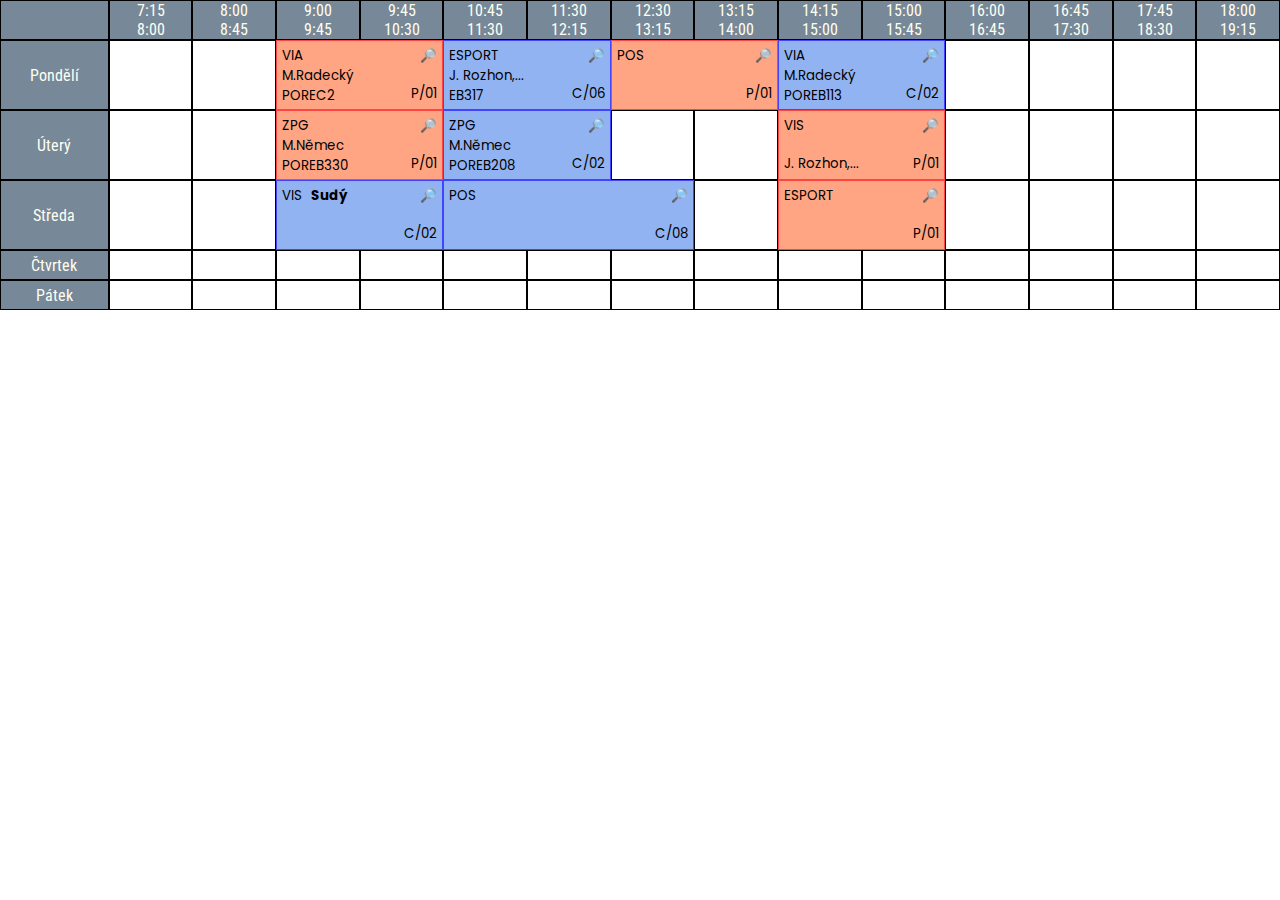
==== schedule.html @ f5a0facb "CV2" ====
<!DOCTYPE html>
<html>
    <head>
        <meta charset="utf-8">
        <link href="schedule.css" rel="stylesheet">
        <link href="https://fonts.googleapis.com/css2?family=Poppins:wght@300&display=swap" rel="stylesheet">
        <link href="https://fonts.googleapis.com/css2?family=Roboto+Condensed&display=swap" rel="stylesheet">
    </head>
    <body>
        <div class="grid-container">
            <div class="grid-item schedule-header"></div>
            <div class="grid-item schedule-header"><p>7:15<br>8:00</p></div>
            <div class="grid-item schedule-header"><p>8:00<br>8:45</div>
            <div class="grid-item schedule-header"><p>9:00<br>9:45</div>
            <div class="grid-item schedule-header"><p>9:45<br>10:30</div>
            <div class="grid-item schedule-header"><p>10:45<br>11:30</div>
            <div class="grid-item schedule-header"><p>11:30<br>12:15</div>
            <div class="grid-item schedule-header"><p>12:30<br>13:15</div>
            <div class="grid-item schedule-header"><p>13:15<br>14:00</div>
            <div class="grid-item schedule-header"><p>14:15<br>15:00</div>
            <div class="grid-item schedule-header"><p>15:00<br>15:45</div>
            <div class="grid-item schedule-header"><p>16:00<br>16:45</div>
            <div class="grid-item schedule-header"><p>16:45<br>17:30</div>
            <div class="grid-item schedule-header"><p>17:45<br>18:30</div>
            <div class="grid-item schedule-header"><p>18:00<br>19:15</div>

            <div class="grid-item schedule-header"><p>Pondělí</p></div>
            <div class="grid-item"></div>
            <div class="grid-item"></div>
            <div class="grid-item lecture" style="grid-column: 4/6">
                <div class="left">
                    <p class="name">VIA</p>
                    <p class="teacher-room">M.Radecký<br>POREC2</p>
                </div>
                <div class="right">
                    <p class="search-button">🔎</p>
                    <p class="group">P/01</p>
                </div>
            </div>
            <div class="grid-item excercise" style="grid-column: 6/8">
                <div class="left">
                    <p class="name">ESPORT</p>
                    <p class="teacher-room">J. Rozhon,...<br>EB317</p>
                </div>
                <div class="right">
                    <p class="search-button">🔎</p>
                    <p class="group">C/06</p>
                </div>
            </div>
            <div class="grid-item lecture" style="grid-column: 8/10">
                <div class="left">
                    <p class="name">POS</p>
                </div>
                <div class="right">
                    <p class="search-button">🔎</p>
                    <p class="group">P/01</p>
                </div>
            </div>
            <div class="grid-item excercise" style="grid-column: 10/12">
                <div class=left>
                    <p class="name">VIA</p>
                    <p class="teacher-room">M.Radecký<br>POREB113</p>
                </div>
                <div class=right>
                    <p class="search-button">🔎</p>
                    <p class="group">C/02</p>
                </div>
            </div>
            <div class="grid-item"></div>
            <div class="grid-item"></div>
            <div class="grid-item"></div>
            <div class="grid-item"></div>

            <div class="grid-item schedule-header"><p>Úterý</p></div>
            <div class="grid-item"></div>
            <div class="grid-item"></div>
            <div class="grid-item lecture" style="grid-column: 4/6">
                <div class=left>
                    <p class="name">ZPG</p>
                    <p class="teacher-room">M.Němec<br>POREB330</p>
                </div>
                <div class=right>
                    <p class="search-button">🔎</p>
                    <p class="group">P/01</p>
                </div>
            </div>
            <div class="grid-item excercise" style="grid-column: 6/8">
                <div class=left>
                    <p class="name">ZPG</p>
                    <p class="teacher-room">M.Němec<br>POREB208</p>
                </div>
                <div class=right>
                    <p class="search-button">🔎</p>
                    <p class="group">C/02</p>
                </div>
            </div>
            <div class="grid-item"></div>
            <div class="grid-item"></div>
            <div class="grid-item lecture" style="grid-column: 10/12">
                <div class=left>
                    <p class="name">VIS</p>
                     <p class="teacher-room">J. Rozhon,...</p>
                </div>
                <div class=right>
                    <p class="search-button">🔎</p>
                    <p class="group">P/01</p>
                </div>
            </div>
            <div class="grid-item"></div>
            <div class="grid-item"></div>
            <div class="grid-item"></div>
            <div class="grid-item"></div>
            
            <div class="grid-item schedule-header"><p>Středa</p></div>
            <div class="grid-item"></div>
            <div class="grid-item"></div>
            <div class="grid-item excercise" style="grid-column: 4/6">
                <div class=left>
                    <p class="name">VIS <b>Sudý</b></p>
                </div>
                <div class=right>
                    <p class="search-button">🔎</p>
                    <p class="group">C/02</p>
                </div>
            </div>
            <div class="grid-item excercise" style="grid-column: 6/9">
                <div class=left>
                    <p class="name">POS</p>
                </div>
                <div class=right>
                    <p class="search-button">🔎</p>
                    <p class="group">C/08</p>
                </div>
            </div>
            <div class="grid-item"></div>
            <div class="grid-item lecture" style="grid-column: 10/12">
                <div class=left>
                    <p class="name">ESPORT</b></p>
                </div>
                <div class=right>
                    <p class="search-button">🔎</p>
                    <p class="group">P/01</p>
                </div>
            </div>
            <div class="grid-item"></div>
            <div class="grid-item"></div>
            <div class="grid-item"></div>
            <div class="grid-item"></div>

            <div class="grid-item schedule-header"><p>Čtvrtek</p></div>
            <div class="grid-item"></div>
            <div class="grid-item"></div>
            <div class="grid-item"></div>
            <div class="grid-item"></div>
            <div class="grid-item"></div>
            <div class="grid-item"></div>
            <div class="grid-item"></div>
            <div class="grid-item"></div>
            <div class="grid-item"></div>
            <div class="grid-item"></div>
            <div class="grid-item"></div>
            <div class="grid-item"></div>
            <div class="grid-item"></div>
            <div class="grid-item"></div> 

            <div class="grid-item schedule-header"><p>Pátek</p></div>
            <div class="grid-item"></div>
            <div class="grid-item"></div>
            <div class="grid-item"></div>
            <div class="grid-item"></div>
            <div class="grid-item"></div>
            <div class="grid-item"></div>
            <div class="grid-item"></div>
            <div class="grid-item"></div>
            <div class="grid-item"></div>
            <div class="grid-item"></div>
            <div class="grid-item"></div>
            <div class="grid-item"></div>
            <div class="grid-item"></div>
            <div class="grid-item"></div>            
        </div>
    </body>
</html>
---- schedule.css ----
body {
    margin:0;
}

.grid-container {
    display: grid;
    grid-template-rows: 40px 70px 70px 70px 30px 30px;
    grid-template-columns: 1.3fr repeat(14, 1fr);
    justify-content: center;
}

.grid-item {
    border: 1px solid black;
    display: flex;
    align-items: center;
    justify-content: center;
}

.schedule-header p {
    margin:0;
    font-family: 'Roboto Condensed', sans-serif;
}

.schedule-header {
    background-color: lightslategray;
    color: ivory;
    text-align: center;
}

.lecture {
    border-color: #FF4444;
    background-color: rgba(255, 127, 80, 0.705);
    font-family: 'Poppins', sans-serif;
}

.excercise {
    border-color: #4444FF;
    background-color: rgba(100, 148, 237, 0.705);
    font-family: 'Poppins', sans-serif;
}

.excercise, .lecture {
    display: flex;
}

.lecture div {
    flex: 80%;
    display: flex;
    flex-direction: column;
}

.excercise div {
    flex: 20%;
    display: flex;
    flex-direction: column;
}

.left, .right {
    height: 100%;
    font-size: 10pt;
}

.left .name {
    margin-top: 5px;
    margin-bottom: auto;
}

.left .teacher-room {
    margin-top: auto;
    margin-bottom: 5px;
}

.left * {
    margin-right: 0;
    text-align: left;
    margin-left: 5px;
}

.right * {
    text-align: right;
    margin-top: 0;
    margin-left: 0;
    margin-right: 5px;
}

.group {
    margin-bottom: 5px;
    margin-top: auto;
}

.search-button {
    margin-top: 5px;
    margin-bottom: auto;
}
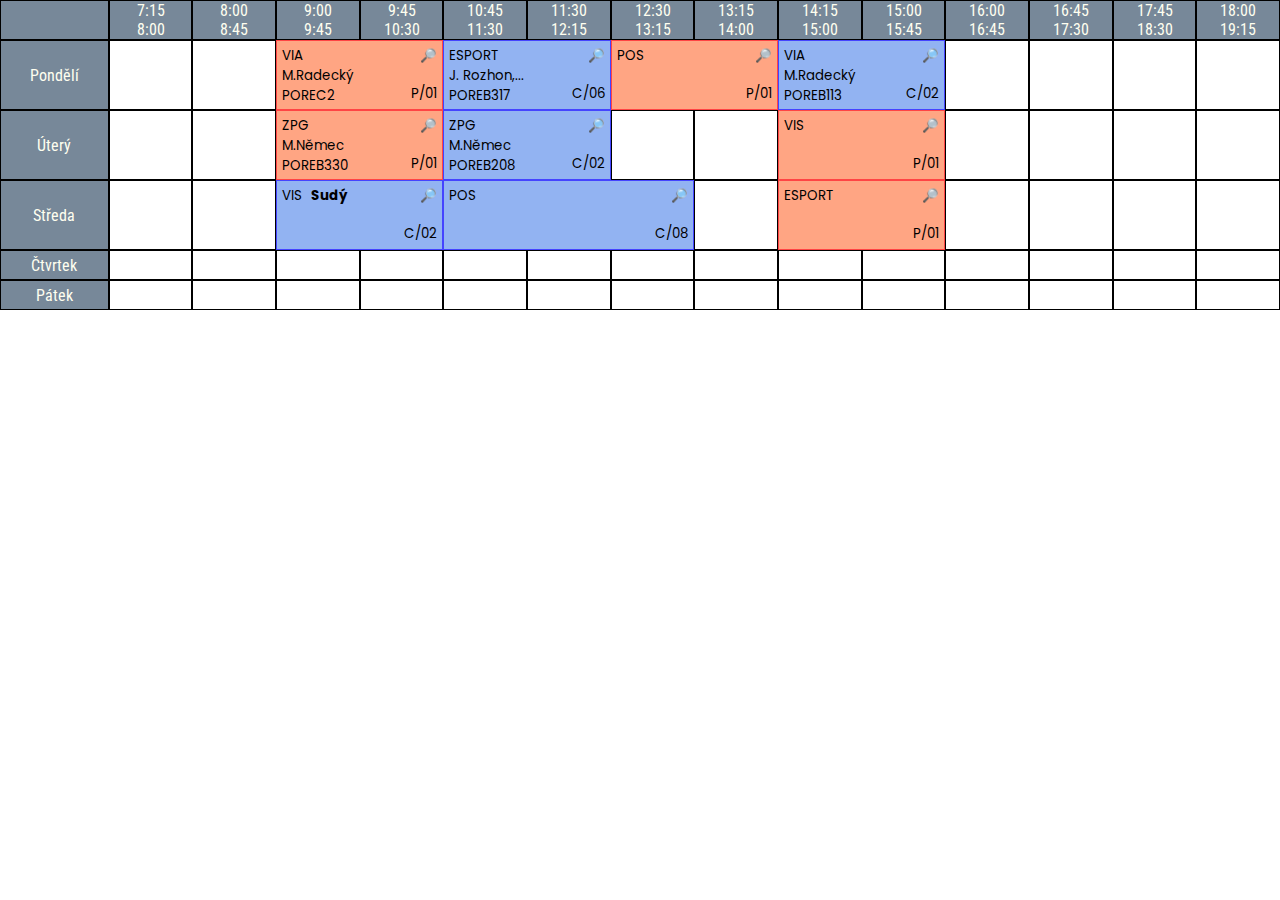
==== commit 16bc896f: "fixed schedule.html" ====
--- a/schedule.html
+++ b/schedule.html
@@ -40,7 +40,7 @@
             <div class="grid-item excercise" style="grid-column: 6/8">
                 <div class="left">
                     <p class="name">ESPORT</p>
-                    <p class="teacher-room">J. Rozhon,...<br>EB317</p>
+                    <p class="teacher-room">J. Rozhon,...<br>POREB317</p>
                 </div>
                 <div class="right">
                     <p class="search-button">🔎</p>
@@ -99,7 +99,6 @@
             <div class="grid-item lecture" style="grid-column: 10/12">
                 <div class=left>
                     <p class="name">VIS</p>
-                     <p class="teacher-room">J. Rozhon,...</p>
                 </div>
                 <div class=right>
                     <p class="search-button">🔎</p>
